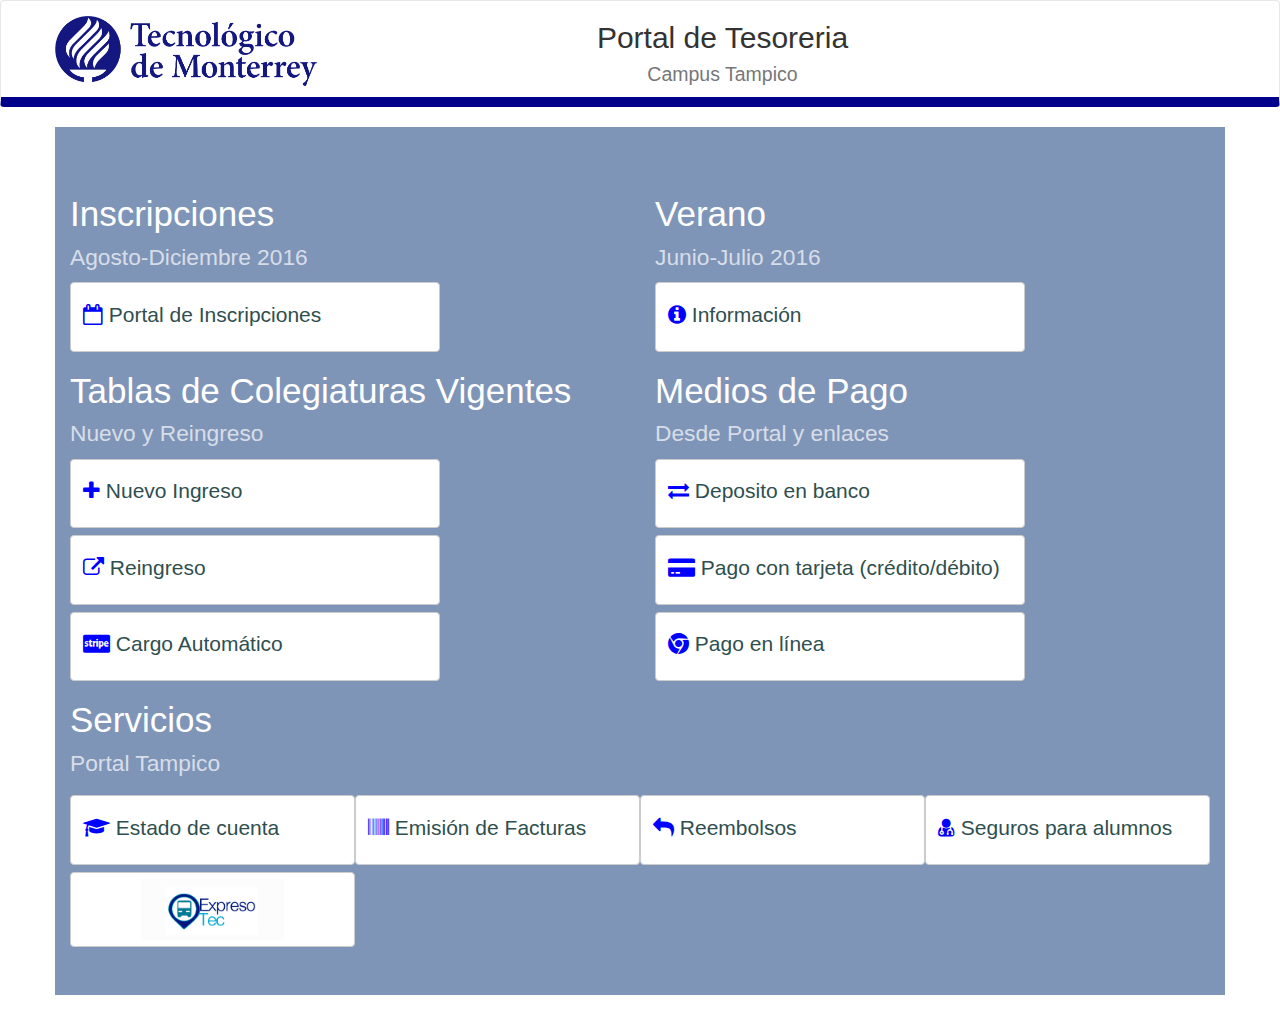
==== uncom.html @ eca6d65e "OK Visuals" ====
<!DOCTYPE html>
<html>
<head>
<meta charset="UTF-8">
<meta property="og:title" content="Portal de Tesoreria - ITESM Campus Tampico" />
<meta property="og:url" content="http://www.tam.itesm.mx/" />
<meta property="og:description" content="Realiza todos tus tramites dentro del Tecnológico de Monterrey Campus Tampico"/>
<link rel="apple-touch-icon" sizes="57x57" href="images/apple-icon-57x57.png">
<link rel="apple-touch-icon" sizes="60x60" href="images/apple-icon-60x60.png">
<link rel="apple-touch-icon" sizes="72x72" href="images/apple-icon-72x72.png">
<link rel="apple-touch-icon" sizes="76x76" href="images/apple-icon-76x76.png">
<link rel="apple-touch-icon" sizes="114x114" href="images/apple-icon-114x114.png">
<link rel="apple-touch-icon" sizes="120x120" href="images/apple-icon-120x120.png">
<link rel="apple-touch-icon" sizes="144x144" href="images/apple-icon-144x144.png">
<link rel="apple-touch-icon" sizes="152x152" href="images/apple-icon-152x152.png">
<link rel="apple-touch-icon" sizes="180x180" href="images/apple-icon-180x180.png">
<link rel="icon" type="image/png" sizes="192x192"  href="images/android-icon-192x192.png">
<link rel="icon" type="image/png" sizes="32x32" href="images/favicon-32x32.png">
<link rel="icon" type="image/png" sizes="96x96" href="images/favicon-96x96.png">
<link rel="icon" type="image/png" sizes="16x16" href="images/favicon-16x16.png">
<link rel="manifest" href="/manifest.json">
<meta name="msapplication-TileColor" content="#ffffff">
<meta name="msapplication-TileImage" content="/ms-icon-144x144.png">
<meta name="theme-color" content="#ffffff">
<meta name="viewport" content="width=device-width, initial-scale=1.0, user-scalable=no">
<meta content="text/html; charset=windows-1252" http-equiv="Content-Type" />
<link rel="stylesheet" async href="https://maxcdn.bootstrapcdn.com/bootstrap/3.3.6/css/bootstrap.min.css">
<link rel="stylesheet" async href="https://maxcdn.bootstrapcdn.com/font-awesome/4.6.3/css/font-awesome.min.css">
<link rel="stylesheet" async href="styles/style.css">
<title>ITESM Tampico - Portal Tesoreria</title>
</head>

<body class="bg-ok">
    <nav class="navbar navbar-default">
      <div class="container-fluid container">
        <div class="row">
        <!-- Brand and toggle get grouped for better mobile display -->
        <div class="navbar-header">
          <button type="button" class="navbar-toggle collapsed" data-toggle="collapse" data-target="#bs-example-navbar-collapse-1" aria-expanded="false">
            <span class="sr-only">Toggle navigation</span>
            <span class="icon-bar"></span>
            <span class="icon-bar"></span>
            <span class="icon-bar"></span>
          </button>
          <a class="navbar-brand col-sm-3" href="#">
              <img class="img-responsive hidden-xs" alt="logo" src="images/LogoITESM-min.png">
            </a>
            <h2 class="hidden-xs visivle-sm text-center col-sm-8">Portal de Tesoreria<br><small>Campus Tampico</small></h2>
            <h3 class="text-center visible-xs hidden-sm">Portal de Tesoreria<br><small>Campus Tampico</small></h3>
        </div>
        <div class="row">
          <div class="collapse navbar-collapse valign" id="bs-example-navbar-collapse-1">
         </div>
        </div>
     </div>
    </div>
    </nav>
    <section>
        <div class="container jumbotron">
            <div class="row">
                <div class="col-xs-12 col-md-6">
                    <h3 class="bluetec big">Inscripciones <br><small>Agosto-Diciembre 2016</small></h4>
                      <a class="btn btn-default col-xs-12 col-md-8">
                          <p class="margin-top pull-left"><i class="fa fa-calendar-o blue"></i> Portal de Inscripciones</p>
                      </a>
                </div>
                <div class="col-xs-12 col-md-6">
                    <h3 class="bluetec big">Verano <br><small>Junio-Julio 2016</small></h4>
                    <a class="btn btn-default col-xs-12 col-md-8">
                        <p class="margin-top pull-left"><i class="fa fa-info-circle blue"></i> Información</p>
                    </a>
                </div>
              </div>
            <div class="row">
                <div class="col-xs-12 col-md-6">
                    <h3 class="bluetec big">Tablas de Colegiaturas Vigentes <br><small> Nuevo y Reingreso</small></h3>
                      <a class="btn btn-default col-xs-12 col-md-8">
                          <p class="margin-top pull-left"><i class="fa fa-plus blue"></i> Nuevo Ingreso</p>
                      </a>
                      <a class="btn btn-default col-xs-12 col-md-8 margin-top">
                          <p class="margin-top pull-left"><i class="fa fa-external-link blue"></i> Reingreso</p>
                      </a>
                      <a class="btn btn-default col-xs-12 col-md-8 margin-top">
                          <p class="margin-top pull-left"><i class="fa fa-cc-stripe blue"></i> Cargo Automático</p>
                      </a>
                </div>
                <div class="col-xs-12 col-md-6">
                  <h3 class="bluetec big">Medios de Pago<br><small>Desde Portal y enlaces</small></h3>
                    <a class="btn btn-default col-xs-12 col-md-8">
                        <p class="margin-top pull-left"><i class="fa fa-exchange blue"></i> Deposito en banco</p>
                    </a>
                    <a class="btn btn-default col-xs-12 col-md-8 margin-top">
                        <p class="margin-top pull-left"><i class="fa fa-credit-card-alt blue"></i> Pago con tarjeta (crédito/débito)</p>
                    </a>
                    <a class="btn btn-default col-xs-12 col-md-8 margin-top">
                        <p class="margin-top pull-left"><i class="fa fa-chrome blue"></i> Pago en línea</p>
                    </a>
                </div>
            </div>
            <div class="row">
              <div class="col-xs-12 col-md-12">
                <h3 class="bluetec big">Servicios <br><small>Portal Tampico</small></h4>
                  <a class="btn btn-default col-xs-12 col-md-3 margin-top">
                      <p class="margin-top pull-left"><i class="fa fa-graduation-cap blue"></i> Estado de cuenta</p>
                  </a>
                  <a class="btn btn-default col-xs-12 col-md-3 margin-top">
                      <p class="margin-top pull-left"><i class="fa fa-barcode blue"></i> Emisión de Facturas</p>
                  </a>
                  <a class="btn btn-default col-xs-12 col-md-3 margin-top">
                      <p class="margin-top pull-left"><i class="fa fa-reply blue"></i> Reembolsos</p>
                  </a>
                  <a class="btn btn-default col-xs-12 col-md-3 margin-top">
                      <p class="margin-top pull-left"><i class="fa fa-user-md blue"></i> Seguros para alumnos</p>
                  </a>
                  <a class="btn btn-default col-xs-12 col-md-3 margin-top">
                      <img src="images/expresosicon.png" class="img-responsive col-md-8 col-md-offset-2">
                  </a>
              </div>
            </div>
        </div>
    </section>
</body>
<script async src="https://code.jquery.com/jquery-1.12.4.min.js" integrity="sha256-ZosEbRLbNQzLpnKIkEdrPv7lOy9C27hHQ+Xp8a4MxAQ=" crossorigin="anonymous"></script>
<!-- Latest compiled and minified JavaScript -->
<script async src="https://maxcdn.bootstrapcdn.com/bootstrap/3.3.6/js/bootstrap.min.js" integrity="sha384-0mSbJDEHialfmuBBQP6A4Qrprq5OVfW37PRR3j5ELqxss1yVqOtnepnHVP9aJ7xS" crossorigin="anonymous"></script>
</html>
---- styles/style.css ----
.logotipo{margin-top: -1em;}.navbar{background-color: white; border-bottom-color: darkblue; border-bottom-width: 10px;}.bluetec{color: white;}.big{font-size: 2.5em;}.no-margin-top{margin-top: -.5em;}.margin-top{margin-top: .5em;}a p{color: darkslategrey;}h3 small{color:rgba(255, 255, 255, 0.7);}.bg-ok{background-image:url("https://res.cloudinary.com/hammock-software/image/upload/q_50/v1465326438/bg_faqlo9.jpg"); background-position:center,center; background-size: 100% auto; background-repeat:no-repeat, no-repeat;}.jumbotron{background-color: rgba(0, 44, 113, 0.5);}.blue{color:blue;}
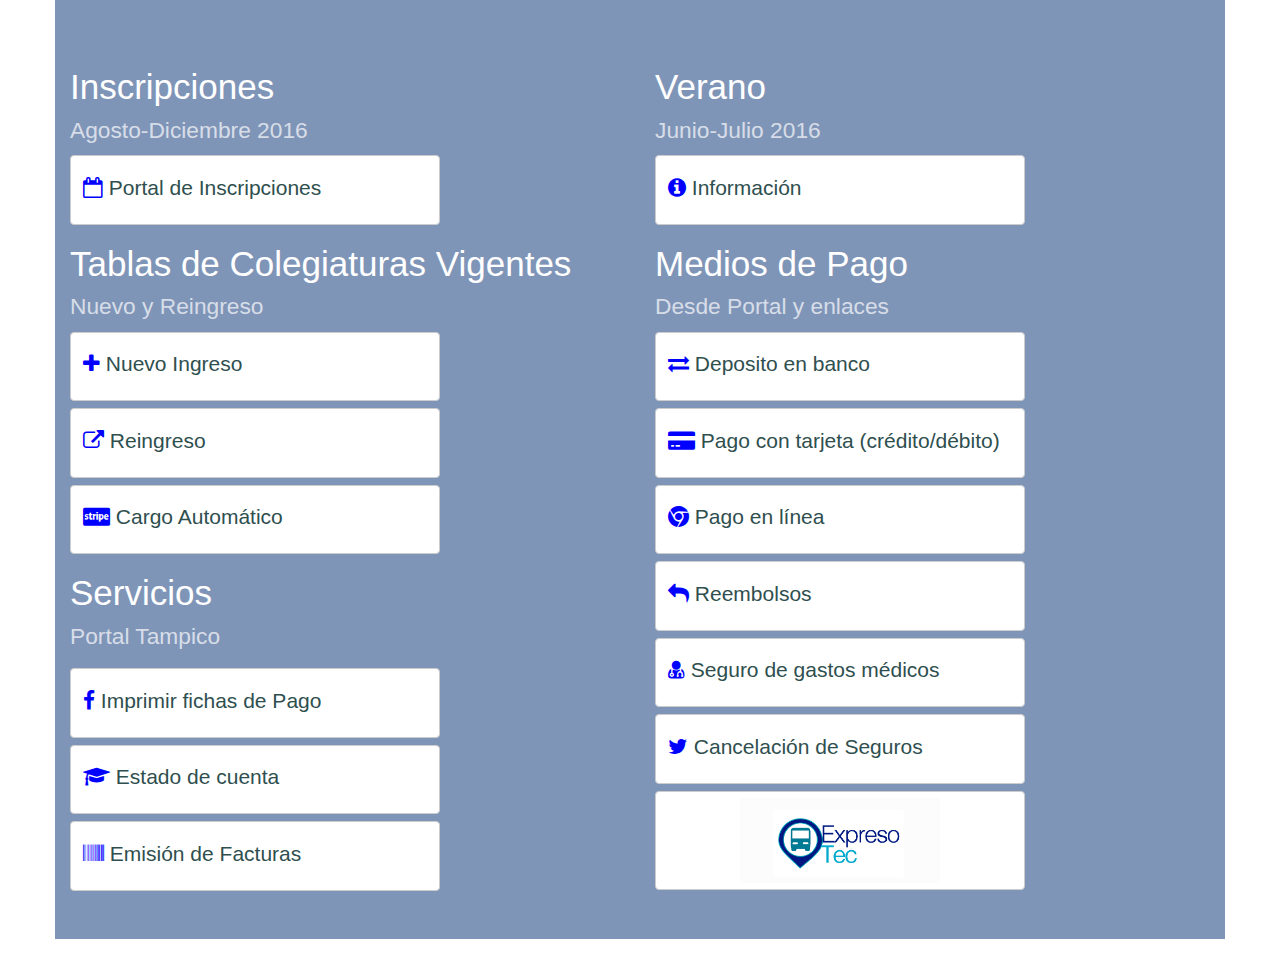
==== commit f79785dc: "deploy ready" ====
--- a/uncom.html
+++ b/uncom.html
@@ -27,46 +27,23 @@
 <link rel="stylesheet" async href="https://maxcdn.bootstrapcdn.com/bootstrap/3.3.6/css/bootstrap.min.css">
 <link rel="stylesheet" async href="https://maxcdn.bootstrapcdn.com/font-awesome/4.6.3/css/font-awesome.min.css">
 <link rel="stylesheet" async href="styles/style.css">
-<title>ITESM Tampico - Portal Tesoreria</title>
+<title>.:Tesoreria Campus Tampico:.</title>
 </head>
 
 <body class="bg-ok">
-    <nav class="navbar navbar-default">
-      <div class="container-fluid container">
-        <div class="row">
-        <!-- Brand and toggle get grouped for better mobile display -->
-        <div class="navbar-header">
-          <button type="button" class="navbar-toggle collapsed" data-toggle="collapse" data-target="#bs-example-navbar-collapse-1" aria-expanded="false">
-            <span class="sr-only">Toggle navigation</span>
-            <span class="icon-bar"></span>
-            <span class="icon-bar"></span>
-            <span class="icon-bar"></span>
-          </button>
-          <a class="navbar-brand col-sm-3" href="#">
-              <img class="img-responsive hidden-xs" alt="logo" src="images/LogoITESM-min.png">
-            </a>
-            <h2 class="hidden-xs visivle-sm text-center col-sm-8">Portal de Tesoreria<br><small>Campus Tampico</small></h2>
-            <h3 class="text-center visible-xs hidden-sm">Portal de Tesoreria<br><small>Campus Tampico</small></h3>
-        </div>
-        <div class="row">
-          <div class="collapse navbar-collapse valign" id="bs-example-navbar-collapse-1">
-         </div>
-        </div>
-     </div>
-    </div>
-    </nav>
+    
     <section>
         <div class="container jumbotron">
             <div class="row">
                 <div class="col-xs-12 col-md-6">
                     <h3 class="bluetec big">Inscripciones <br><small>Agosto-Diciembre 2016</small></h4>
-                      <a class="btn btn-default col-xs-12 col-md-8">
+                      <a class="btn btn-default col-xs-12 col-md-8" href="/inscripcion/14" target="_blank">
                           <p class="margin-top pull-left"><i class="fa fa-calendar-o blue"></i> Portal de Inscripciones</p>
                       </a>
                 </div>
                 <div class="col-xs-12 col-md-6">
                     <h3 class="bluetec big">Verano <br><small>Junio-Julio 2016</small></h4>
-                    <a class="btn btn-default col-xs-12 col-md-8">
+                    <a class="btn btn-default col-xs-12 col-md-8" href="/verano" target="_blank">
                         <p class="margin-top pull-left"><i class="fa fa-info-circle blue"></i> Información</p>
                     </a>
                 </div>
@@ -74,45 +51,53 @@
             <div class="row">
                 <div class="col-xs-12 col-md-6">
                     <h3 class="bluetec big">Tablas de Colegiaturas Vigentes <br><small> Nuevo y Reingreso</small></h3>
-                      <a class="btn btn-default col-xs-12 col-md-8">
+                      <a class="btn btn-default col-xs-12 col-md-8" href="/tesoreria/docs/TAM.NI.AD16.png" target="_blank">
                           <p class="margin-top pull-left"><i class="fa fa-plus blue"></i> Nuevo Ingreso</p>
                       </a>
-                      <a class="btn btn-default col-xs-12 col-md-8 margin-top">
+                      <a class="btn btn-default col-xs-12 col-md-8 margin-top" href="/tesoreria/docs/TAM.RI.AD16.png" target="_blank">
                           <p class="margin-top pull-left"><i class="fa fa-external-link blue"></i> Reingreso</p>
                       </a>
-                      <a class="btn btn-default col-xs-12 col-md-8 margin-top">
+                      <a class="btn btn-default col-xs-12 col-md-8 margin-top" href="/tesoreria/cargoautomatico.html" target="_blank">
                           <p class="margin-top pull-left"><i class="fa fa-cc-stripe blue"></i> Cargo Automático</p>
                       </a>
                 </div>
                 <div class="col-xs-12 col-md-6">
                   <h3 class="bluetec big">Medios de Pago<br><small>Desde Portal y enlaces</small></h3>
-                    <a class="btn btn-default col-xs-12 col-md-8">
+                    <a class="btn btn-default col-xs-12 col-md-8" href="/tesoreria/deposito.html" target="_blank">
                         <p class="margin-top pull-left"><i class="fa fa-exchange blue"></i> Deposito en banco</p>
                     </a>
-                    <a class="btn btn-default col-xs-12 col-md-8 margin-top">
+                    <a class="btn btn-default col-xs-12 col-md-8 margin-top" href="/tesoreria/tarjeta.html" target="_blank">
                         <p class="margin-top pull-left"><i class="fa fa-credit-card-alt blue"></i> Pago con tarjeta (crédito/débito)</p>
                     </a>
-                    <a class="btn btn-default col-xs-12 col-md-8 margin-top">
+                    <a class="btn btn-default col-xs-12 col-md-8 margin-top" href="/tesoreria/pagoenlinea.html" target="_blank">
                         <p class="margin-top pull-left"><i class="fa fa-chrome blue"></i> Pago en línea</p>
                     </a>
                 </div>
             </div>
             <div class="row">
-              <div class="col-xs-12 col-md-12">
-                <h3 class="bluetec big">Servicios <br><small>Portal Tampico</small></h4>
-                  <a class="btn btn-default col-xs-12 col-md-3 margin-top">
+              <div class="col-xs-12 col-md-6">
+                <h3 class="bluetec big">Servicios <br><small>Portal Tampico</small></h3>
+                  <a class="btn btn-default col-xs-12 col-md-8 margin-top" href="http://csa.itesm.mx:8080/FichaDePagoCol/index.jsp" target="_blank">
+                      <p class="margin-top pull-left"><i class="fa fa-facebook blue"></i> Imprimir fichas de Pago</p>
+                  </a>
+                  <a class="btn btn-default col-xs-12 col-md-8 margin-top" href="/tesoreria/edocuenta.html" target="_blank">
                       <p class="margin-top pull-left"><i class="fa fa-graduation-cap blue"></i> Estado de cuenta</p>
                   </a>
-                  <a class="btn btn-default col-xs-12 col-md-3 margin-top">
+                  <a class="btn btn-default col-xs-12 col-md-8 margin-top" href="/tesoreria/facturacion.html" target="_blank">
                       <p class="margin-top pull-left"><i class="fa fa-barcode blue"></i> Emisión de Facturas</p>
                   </a>
-                  <a class="btn btn-default col-xs-12 col-md-3 margin-top">
+                  </div>
+                  <div class="col-xs-12 col-md-6">
+                  <a class="btn btn-default col-xs-12 col-md-8 margin-top" href="/tesoreria/reembolsos.html" target="_blank">
                       <p class="margin-top pull-left"><i class="fa fa-reply blue"></i> Reembolsos</p>
                   </a>
-                  <a class="btn btn-default col-xs-12 col-md-3 margin-top">
-                      <p class="margin-top pull-left"><i class="fa fa-user-md blue"></i> Seguros para alumnos</p>
+                  <a class="btn btn-default col-xs-12 col-md-8 margin-top" href="https://www.segurosmnyl.com.mx/itesm/login.aspx" target="_blank">
+                      <p class="margin-top pull-left"><i class="fa fa-user-md blue"></i> Seguro de gastos médicos</p>
                   </a>
-                  <a class="btn btn-default col-xs-12 col-md-3 margin-top">
+                  <a class="btn btn-default col-xs-12 col-md-8 margin-top" href="http://aplicaciones.tam.itesm.mx/cancelaciones/" target="_blank">
+                      <p class="margin-top pull-left"><i class="fa fa-twitter blue"></i> Cancelación de Seguros</p>
+                  </a>
+                  <a class="btn btn-default col-xs-12 col-md-8 margin-top" href="http://aplicaciones.tam.itesm.mx/expresotec/" target="_blank">
                       <img src="images/expresosicon.png" class="img-responsive col-md-8 col-md-offset-2">
                   </a>
               </div>
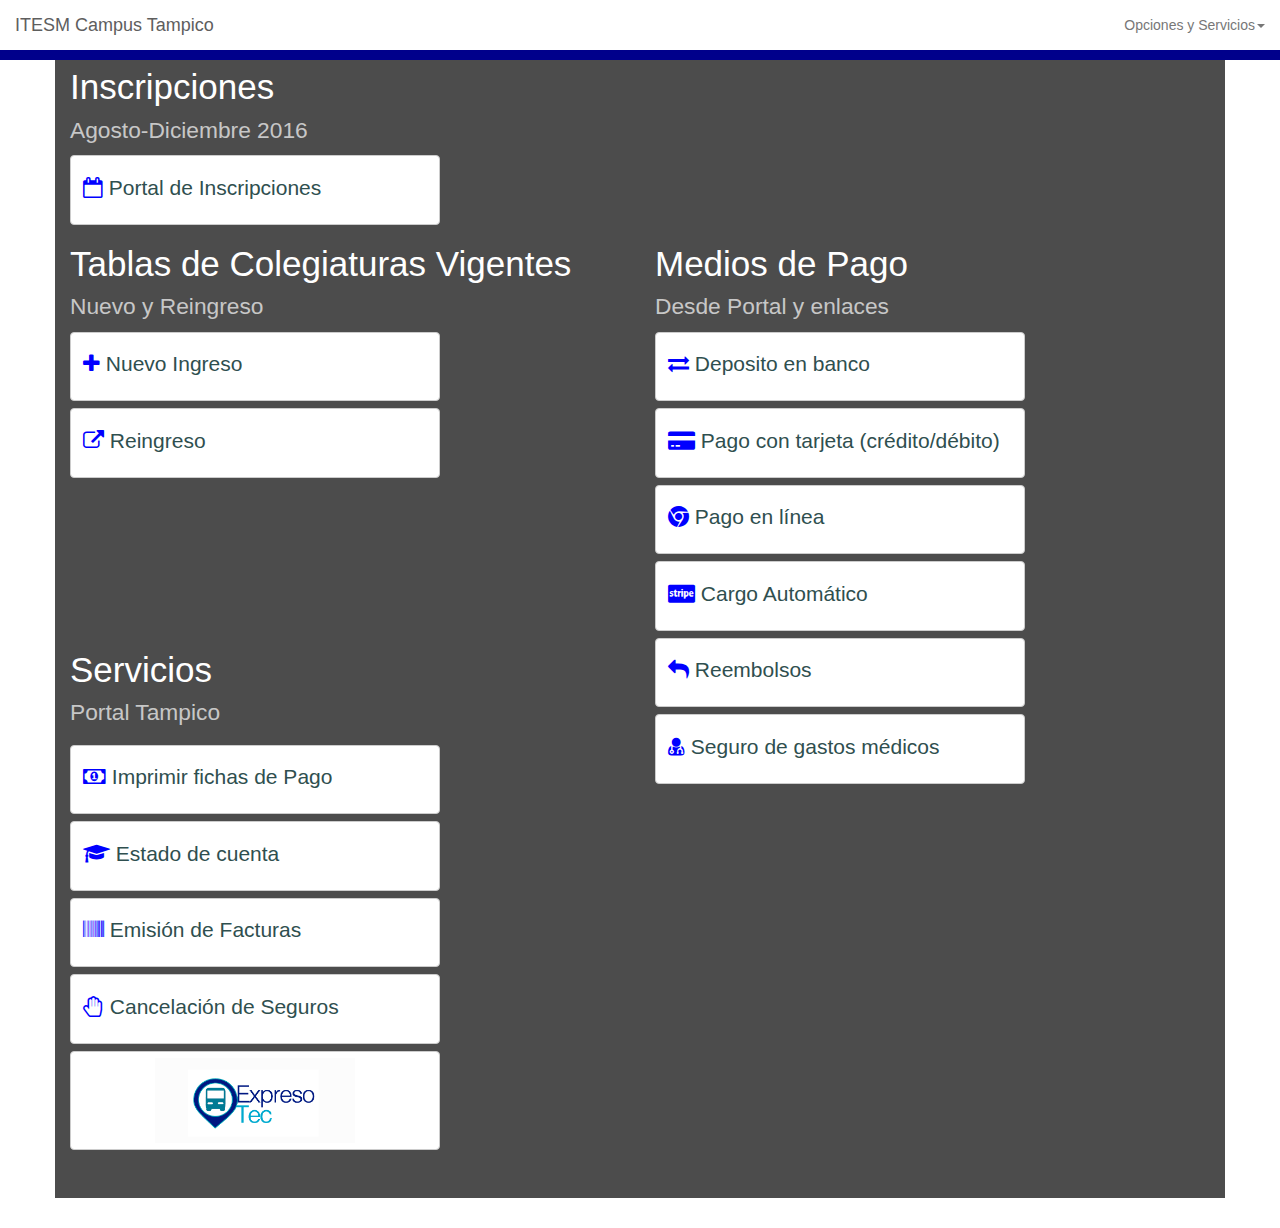
==== commit a23fa2e3: "Ok deployed *" ====
--- a/uncom.html
+++ b/uncom.html
@@ -31,7 +31,39 @@
 </head>
 
 <body class="bg-ok">
-    
+  <nav class="navbar navbar-default navbar-fixed-top">
+    <div class="container-fluid">
+      <!-- Brand and toggle get grouped for better mobile display -->
+      <div class="navbar-header">
+        <button type="button" class="navbar-toggle collapsed" data-toggle="collapse" data-target="#bs-example-navbar-collapse-1" aria-expanded="false">
+          <span class="sr-only">Toggle navigation</span>
+          <span class="icon-bar"></span>
+          <span class="icon-bar"></span>
+          <span class="icon-bar"></span>
+        </button>
+        <a class="navbar-brand">ITESM Campus Tampico</a>
+      </div>
+
+  <!-- Collect the nav links, forms, and other content for toggling -->
+      <div class="collapse navbar-collapse" id="bs-example-navbar-collapse-1">
+        <ul class="nav navbar-nav navbar-right">
+          <li class="dropdown">
+            <a href="#" class="dropdown-toggle" data-toggle="dropdown" role="button" aria-haspopup="true" aria-expanded="false">Opciones y Servicios<span class="caret"></span></a>
+            <ul class="dropdown-menu">
+              <li><a href="http://www.tam.itesm.mx/inscripcion/14/" target="_blank">Portal de Inscripciones</a></li>
+              <li><a href="http://www.tam.itesm.mx/tesoreria/docs/TAM.NI.AD16.png" target="_blank">Tablas de Nuevo Ingreso</a></li>
+              <li><a href="http://www.tam.itesm.mx/tesoreria/docs/TAM.RI.AD16.png" target="_blank">Tablas de Reingreso</a></li>
+              <li role="separator" class="divider"></li>
+              <li><a href="http://www.tam.itesm.mx/tesoreria/pagoenlinea.html" target="_blank">Pago en línea</a></li>
+              <li><a href="http://csa.itesm.mx:8080/FichaDePagoCol/index.jsp" target="_blank">Imprimir fichas de pago</a></li>
+              <li role="separator" class="divider"></li>
+              <li><a href="http://www.tam.itesm.mx/tesoreria/edocuenta.html" target="_blank">Estado de cuenta</a></li>
+            </ul>
+          </li>
+        </ul>
+      </div><!-- /.navbar-collapse -->
+    </div><!-- /.container-fluid -->
+    </nav>
     <section>
         <div class="container jumbotron">
             <div class="row">
@@ -40,12 +72,6 @@
                       <a class="btn btn-default col-xs-12 col-md-8" href="/inscripcion/14" target="_blank">
                           <p class="margin-top pull-left"><i class="fa fa-calendar-o blue"></i> Portal de Inscripciones</p>
                       </a>
-                </div>
-                <div class="col-xs-12 col-md-6">
-                    <h3 class="bluetec big">Verano <br><small>Junio-Julio 2016</small></h4>
-                    <a class="btn btn-default col-xs-12 col-md-8" href="/verano" target="_blank">
-                        <p class="margin-top pull-left"><i class="fa fa-info-circle blue"></i> Información</p>
-                    </a>
                 </div>
               </div>
             <div class="row">
@@ -56,9 +82,6 @@
                       </a>
                       <a class="btn btn-default col-xs-12 col-md-8 margin-top" href="/tesoreria/docs/TAM.RI.AD16.png" target="_blank">
                           <p class="margin-top pull-left"><i class="fa fa-external-link blue"></i> Reingreso</p>
-                      </a>
-                      <a class="btn btn-default col-xs-12 col-md-8 margin-top" href="/tesoreria/cargoautomatico.html" target="_blank">
-                          <p class="margin-top pull-left"><i class="fa fa-cc-stripe blue"></i> Cargo Automático</p>
                       </a>
                 </div>
                 <div class="col-xs-12 col-md-6">
@@ -72,19 +95,28 @@
                     <a class="btn btn-default col-xs-12 col-md-8 margin-top" href="/tesoreria/pagoenlinea.html" target="_blank">
                         <p class="margin-top pull-left"><i class="fa fa-chrome blue"></i> Pago en línea</p>
                     </a>
+                    <a class="btn btn-default col-xs-12 col-md-8 margin-top" href="/tesoreria/cargoautomatico.html" target="_blank">
+                          <p class="margin-top pull-left"><i class="fa fa-cc-stripe blue"></i> Cargo Automático</p>
+                      </a>
                 </div>
             </div>
             <div class="row">
               <div class="col-xs-12 col-md-6">
                 <h3 class="bluetec big">Servicios <br><small>Portal Tampico</small></h3>
                   <a class="btn btn-default col-xs-12 col-md-8 margin-top" href="http://csa.itesm.mx:8080/FichaDePagoCol/index.jsp" target="_blank">
-                      <p class="margin-top pull-left"><i class="fa fa-facebook blue"></i> Imprimir fichas de Pago</p>
+                      <p class="margin-top pull-left"><i class="fa fa-money blue"></i> Imprimir fichas de Pago</p>
                   </a>
                   <a class="btn btn-default col-xs-12 col-md-8 margin-top" href="/tesoreria/edocuenta.html" target="_blank">
                       <p class="margin-top pull-left"><i class="fa fa-graduation-cap blue"></i> Estado de cuenta</p>
                   </a>
                   <a class="btn btn-default col-xs-12 col-md-8 margin-top" href="/tesoreria/facturacion.html" target="_blank">
                       <p class="margin-top pull-left"><i class="fa fa-barcode blue"></i> Emisión de Facturas</p>
+                  </a>
+                  <a class="btn btn-default col-xs-12 col-md-8 margin-top" href="http://aplicaciones.tam.itesm.mx/cancelaciones/" target="_blank">
+                      <p class="margin-top pull-left"><i class="fa fa-hand-paper-o blue"></i> Cancelación de Seguros</p>
+                  </a>
+                  <a class="btn btn-default col-xs-12 col-md-8 margin-top" href="http://aplicaciones.tam.itesm.mx/expresotec/" target="_blank">
+                      <img src="images/expresosicon.png" class="img-responsive col-md-8 col-md-offset-2">
                   </a>
                   </div>
                   <div class="col-xs-12 col-md-6">
@@ -93,12 +125,6 @@
                   </a>
                   <a class="btn btn-default col-xs-12 col-md-8 margin-top" href="https://www.segurosmnyl.com.mx/itesm/login.aspx" target="_blank">
                       <p class="margin-top pull-left"><i class="fa fa-user-md blue"></i> Seguro de gastos médicos</p>
-                  </a>
-                  <a class="btn btn-default col-xs-12 col-md-8 margin-top" href="http://aplicaciones.tam.itesm.mx/cancelaciones/" target="_blank">
-                      <p class="margin-top pull-left"><i class="fa fa-twitter blue"></i> Cancelación de Seguros</p>
-                  </a>
-                  <a class="btn btn-default col-xs-12 col-md-8 margin-top" href="http://aplicaciones.tam.itesm.mx/expresotec/" target="_blank">
-                      <img src="images/expresosicon.png" class="img-responsive col-md-8 col-md-offset-2">
                   </a>
               </div>
             </div>
--- a/styles/style.css
+++ b/styles/style.css
@@ -1 +1 @@
-.logotipo{margin-top: -1em;}.navbar{background-color: white; border-bottom-color: darkblue; border-bottom-width: 10px;}.bluetec{color: white;}.big{font-size: 2.5em;}.no-margin-top{margin-top: -.5em;}.margin-top{margin-top: .5em;}a p{color: darkslategrey;}h3 small{color:rgba(255, 255, 255, 0.7);}.bg-ok{background-image:url("https://res.cloudinary.com/hammock-software/image/upload/q_50/v1465326438/bg_faqlo9.jpg"); background-position:center,center; background-size: 100% auto; background-repeat:no-repeat, no-repeat;}.jumbotron{background-color: rgba(0, 44, 113, 0.5);}.blue{color:blue;}
+.logotipo{margin-top: -1em;}.navbar{background-color: white; border-bottom-color: darkblue; border-bottom-width: 10px;}.bluetec{color: white;}.big{font-size: 2.5em;}.no-margin-top{margin-top: -.5em;}.margin-top{margin-top: .5em;}a p{color: darkslategrey;}h3 small{color:rgba(255, 255, 255, 0.7);}.bg-ok{background-image:url("https://res.cloudinary.com/hammock-software/image/upload/q_50/v1465326438/bg_faqlo9.jpg"); background-position:center,center; background-size: auto 100%; background-repeat:no-repeat, no-repeat;}.jumbotron{background-color: rgba(0, 0, 0, 0.7);}.blue{color:blue;}
